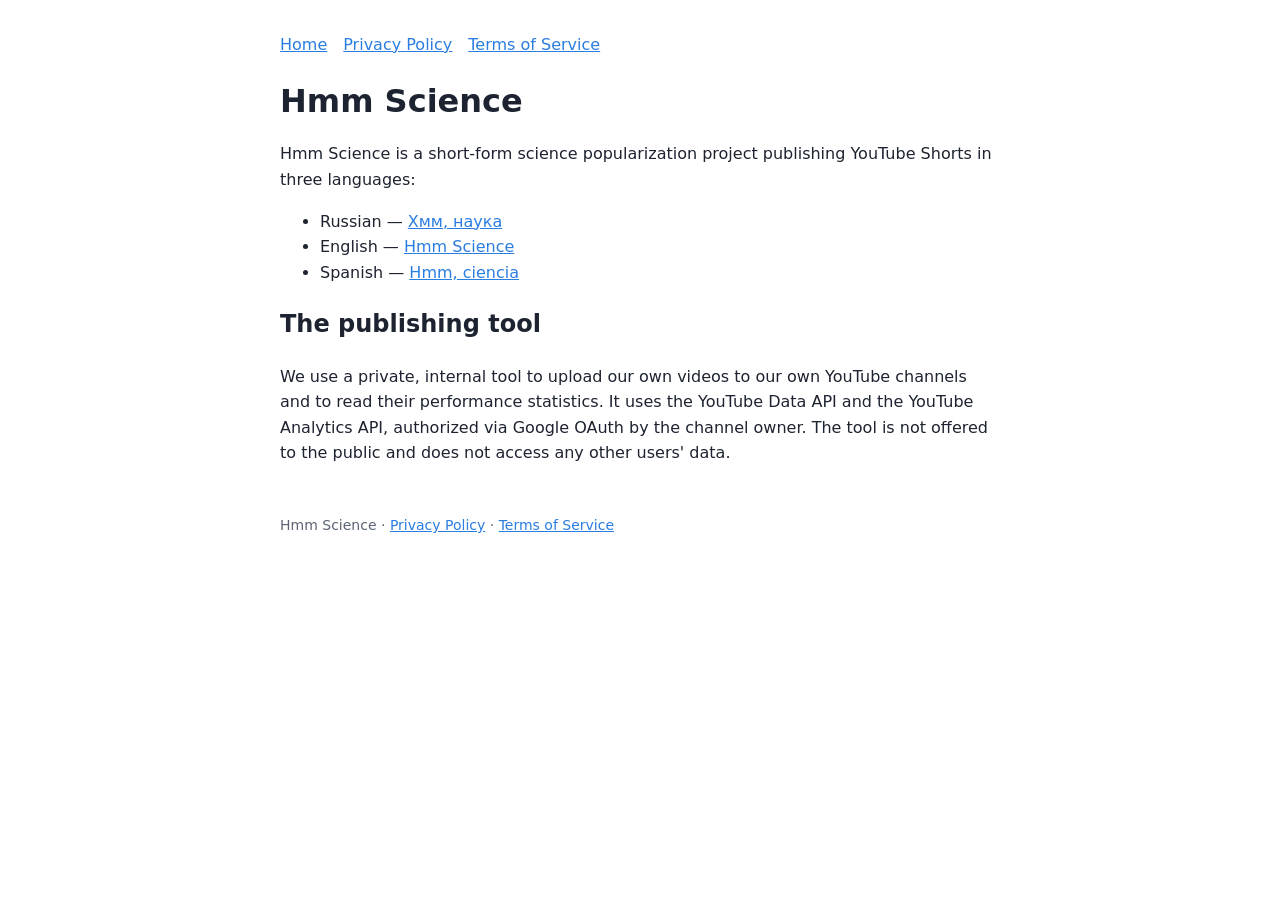
==== index.html @ b2fc444c "site: OAuth branding pages" ====
<!doctype html><html lang="en"><head><meta charset="utf-8"><meta name="viewport" content="width=device-width,initial-scale=1">
<title>Hmm Science</title><link rel="stylesheet" href="style.css"></head><body><main>
<nav><a href="./">Home</a><a href="privacy.html">Privacy Policy</a><a href="terms.html">Terms of Service</a></nav>
<h1>Hmm Science</h1>
<p>Hmm Science is a short-form science popularization project publishing YouTube Shorts in three languages:</p>
<ul>
<li>Russian — <a href="https://www.youtube.com/@hmmnauka">Хмм, наука</a></li>
<li>English — <a href="https://www.youtube.com/@hmmscience_en">Hmm Science</a></li>
<li>Spanish — <a href="https://www.youtube.com/@hmmciencia">Hmm, ciencia</a></li>
</ul>
<h2>The publishing tool</h2>
<p>We use a private, internal tool to upload our own videos to our own YouTube channels and to read their
performance statistics. It uses the YouTube Data API and the YouTube Analytics API, authorized via Google
OAuth by the channel owner. The tool is not offered to the public and does not access any other users' data.</p>
<footer>Hmm Science · <a href="privacy.html">Privacy Policy</a> · <a href="terms.html">Terms of Service</a></footer>
</main></body></html>
---- style.css ----
:root{--bg:#fff;--fg:#1d2330;--muted:#5b6475;--accent:#2a7de1}
@media (prefers-color-scheme:dark){:root{--bg:#14171d;--fg:#e8ebf0;--muted:#9aa3b2;--accent:#6aa8f0}}
body{background:var(--bg);color:var(--fg);font:16px/1.6 system-ui,-apple-system,sans-serif;margin:0}
main{max-width:720px;margin:0 auto;padding:32px 16px}
a{color:var(--accent)}h1{line-height:1.2}.muted{color:var(--muted)}
nav{display:flex;gap:16px;margin-bottom:24px}footer{margin-top:48px;font-size:14px;color:var(--muted)}
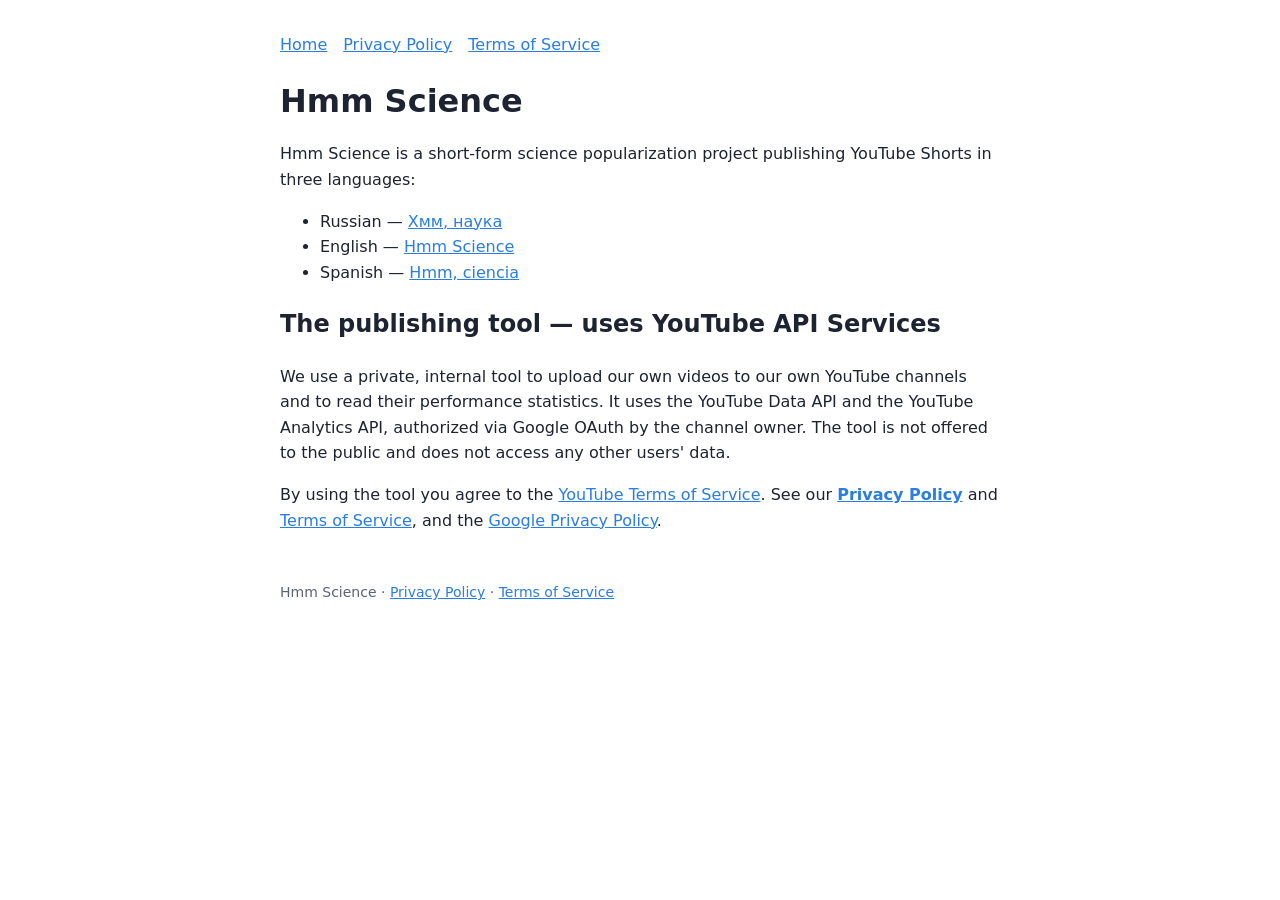
==== commit 086a33c3: "site: YouTube API Services notice, retention wording" ====
--- a/index.html
+++ b/index.html
@@ -8,9 +8,12 @@
 <li>English — <a href="https://www.youtube.com/@hmmscience_en">Hmm Science</a></li>
 <li>Spanish — <a href="https://www.youtube.com/@hmmciencia">Hmm, ciencia</a></li>
 </ul>
-<h2>The publishing tool</h2>
+<h2>The publishing tool — uses YouTube API Services</h2>
 <p>We use a private, internal tool to upload our own videos to our own YouTube channels and to read their
 performance statistics. It uses the YouTube Data API and the YouTube Analytics API, authorized via Google
 OAuth by the channel owner. The tool is not offered to the public and does not access any other users' data.</p>
+<p>By using the tool you agree to the <a href="https://www.youtube.com/t/terms">YouTube Terms of Service</a>.
+See our <a href="privacy.html"><strong>Privacy Policy</strong></a> and <a href="terms.html">Terms of Service</a>,
+and the <a href="https://policies.google.com/privacy">Google Privacy Policy</a>.</p>
 <footer>Hmm Science · <a href="privacy.html">Privacy Policy</a> · <a href="terms.html">Terms of Service</a></footer>
 </main></body></html>
